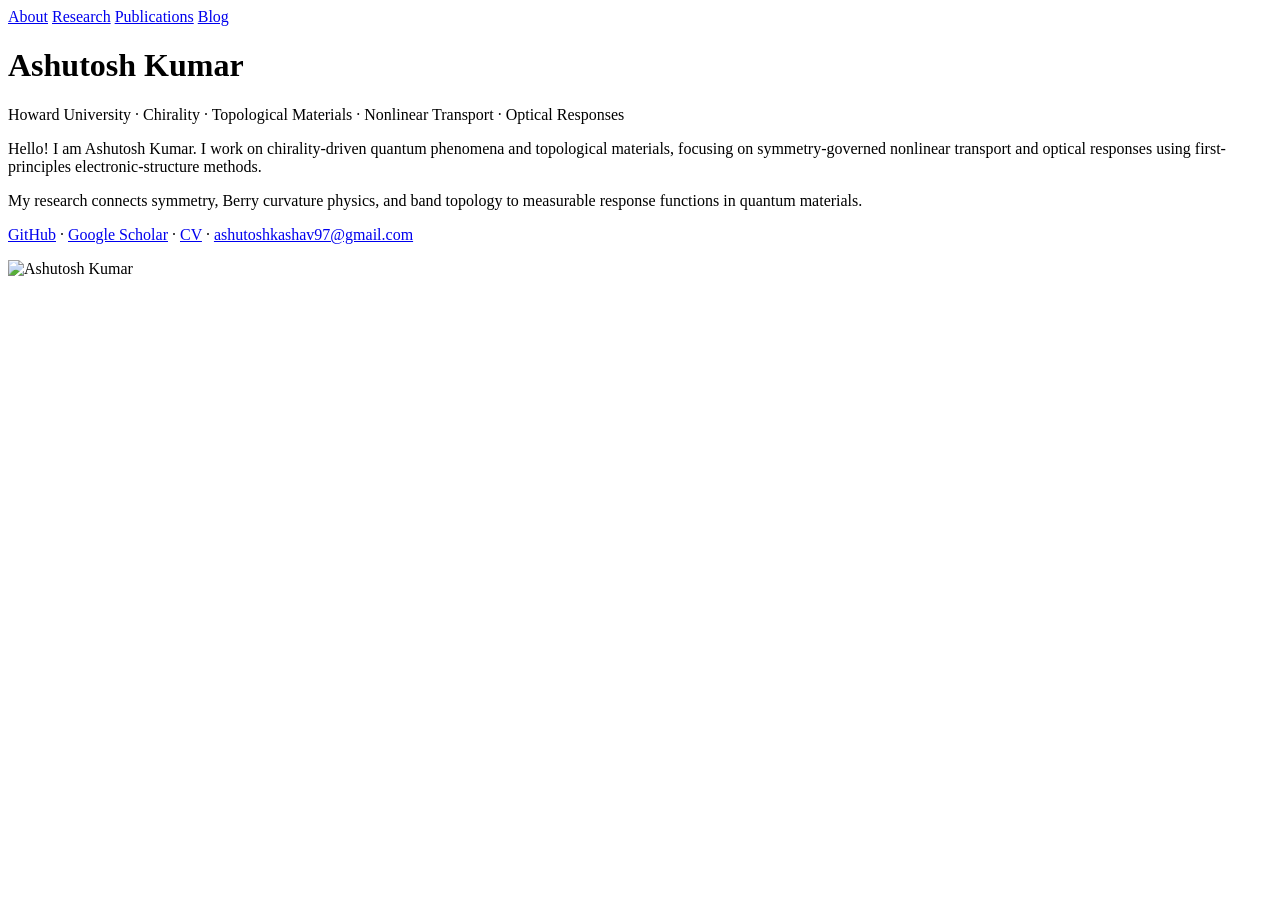
==== index.html @ 945f32e7 "Update index.html" ====
<!doctype html>
<html lang="en">
<head>
<meta charset="utf-8" />
<meta name="viewport" content="width=device-width,initial-scale=1" />
<title>Ashutosh Kumar | Howard University</title>
<link rel="stylesheet" href="assets/style.css" />
</head>
<body>

<header class="topbar">
  <nav class="nav">
    <a href="index.html" target="_blank" rel="noopener noreferrer">About</a>
    <a href="research.html" target="_blank" rel="noopener noreferrer">Research</a>
    <a href="publications.html" target="_blank" rel="noopener noreferrer">Publications</a>
    <a href="blog.html" target="_blank" rel="noopener noreferrer">Blog</a>
  </nav>
</header>

<main class="container">

<div class="hero">
  <div>
    <h1 class="name">
      <span class="first">Ashutosh</span> <span class="last">Kumar</span>
    </h1>

    <p class="subtitle">
      Howard University · Chirality · Topological Materials · Nonlinear Transport · Optical Responses
    </p>

    <p>
      Hello! I am Ashutosh Kumar. I work on chirality-driven quantum phenomena and
      topological materials, focusing on symmetry-governed nonlinear transport and
      optical responses using first-principles electronic-structure methods.
    </p>

    <p>
      My research connects symmetry, Berry curvature physics, and band topology
      to measurable response functions in quantum materials.
    </p>

    <p>
      <a href="https://github.com/ashutosh" target="_blank" rel="noopener noreferrer">GitHub</a> ·
      <a href="#" target="_blank" rel="noopener noreferrer">Google Scholar</a> ·
      <a href="#" target="_blank" rel="noopener noreferrer">CV</a> ·
      <a href="mailto:ashutoshkashav97@gmail.com">ashutoshkashav97@gmail.com</a>
    </p>
  </div>

  <div>
    <img src="assets/profile.jpg" class="photo" alt="Ashutosh Kumar">
  </div>
</div>

<div class="footer-line"></div>

</main>

</body>
</html>
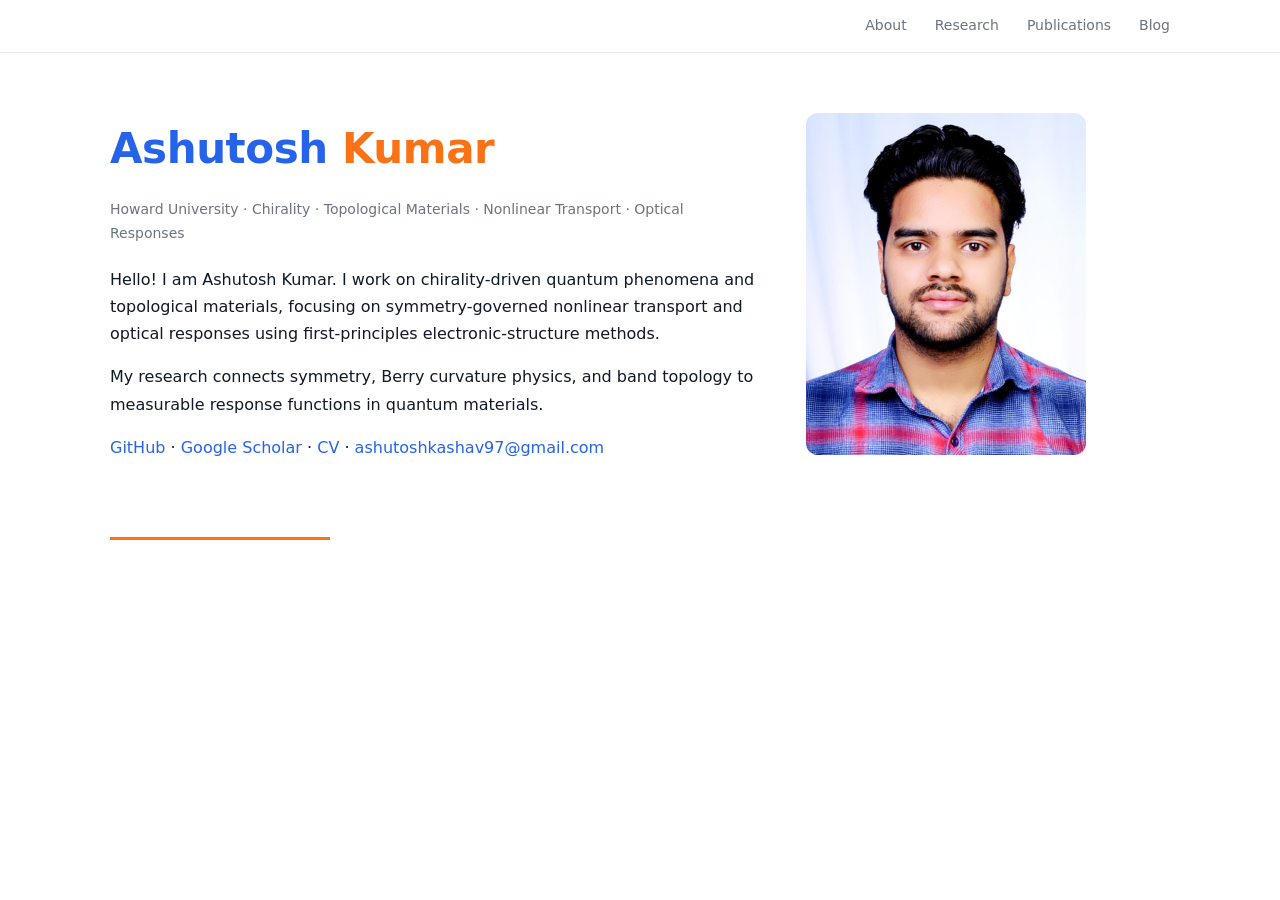
==== commit f3991d7c: "Update index.html" ====
--- a/index.html
+++ b/index.html
@@ -49,7 +49,7 @@
   </div>
 
   <div>
-    <img src="assets/profile.jpg" class="photo" alt="Ashutosh Kumar">
+    <img src="assets/ashutosh.jpg" class="photo" alt="Ashutosh Kumar">
   </div>
 </div>
 
--- a/assets/style.css
+++ b/assets/style.css
@@ -0,0 +1,121 @@
+:root{
+  --blue:#2563eb;
+  --orange:#f97316;
+  --text:#111827;
+  --muted:#6b7280;
+  --line:#e5e7eb;
+  --bg:#ffffff;
+}
+
+*{ box-sizing:border-box; }
+
+body{
+  margin:0;
+  font-family: system-ui,-apple-system,Segoe UI,Roboto,Helvetica,Arial;
+  background:var(--bg);
+  color:var(--text);
+  line-height:1.7;
+}
+
+a{ color:var(--blue); text-decoration:none; }
+a:hover{ text-decoration:underline; }
+
+/* top nav like your screenshot */
+.topbar{
+  position:sticky;
+  top:0;
+  background:#fff;
+  border-bottom:1px solid var(--line);
+  z-index:100;
+}
+
+.nav{
+  max-width:1100px;
+  margin:auto;
+  padding:14px 20px;
+  display:flex;
+  justify-content:flex-end;
+  gap:28px;
+  font-size:14px;
+}
+
+.nav a{ color:var(--muted); }
+.nav a:hover{ color:var(--text); }
+
+.container{
+  max-width:1100px;
+  margin:auto;
+  padding:60px 20px 100px;
+}
+
+.hero{
+  display:grid;
+  grid-template-columns:1.6fr 0.9fr;
+  gap:50px;
+  align-items:start;
+}
+
+.name{
+  font-size:42px;
+  margin:0 0 8px;
+  letter-spacing:-0.01em;
+}
+
+.name .first{ color:var(--blue); }
+.name .last{ color:var(--orange); }
+
+.subtitle{
+  color:var(--muted);
+  font-size:14px;
+  margin-bottom:20px;
+}
+
+.photo{
+  width:280px;
+  border-radius:12px;
+}
+
+h1.page-title{
+  font-size:32px;
+  margin:0 0 6px;
+  letter-spacing:-0.01em;
+}
+
+p.page-sub{
+  margin:0 0 18px;
+  color:var(--muted);
+  font-size:14px;
+}
+
+.divider{
+  height:1px;
+  background:var(--line);
+  margin:20px 0 22px;
+}
+
+h2{
+  font-size:20px;
+  margin:22px 0 10px;
+  border-bottom:1px solid var(--line);
+  padding-bottom:6px;
+}
+
+.card{
+  border:1px solid var(--line);
+  border-radius:14px;
+  padding:14px 16px;
+  margin:12px 0;
+  background:#fff;
+}
+
+.footer-line{
+  margin-top:60px;
+  width:220px;
+  height:3px;
+  background:var(--orange);
+}
+
+@media(max-width:900px){
+  .hero{ grid-template-columns:1fr; }
+  .photo{ margin-top:22px; width:240px; }
+}
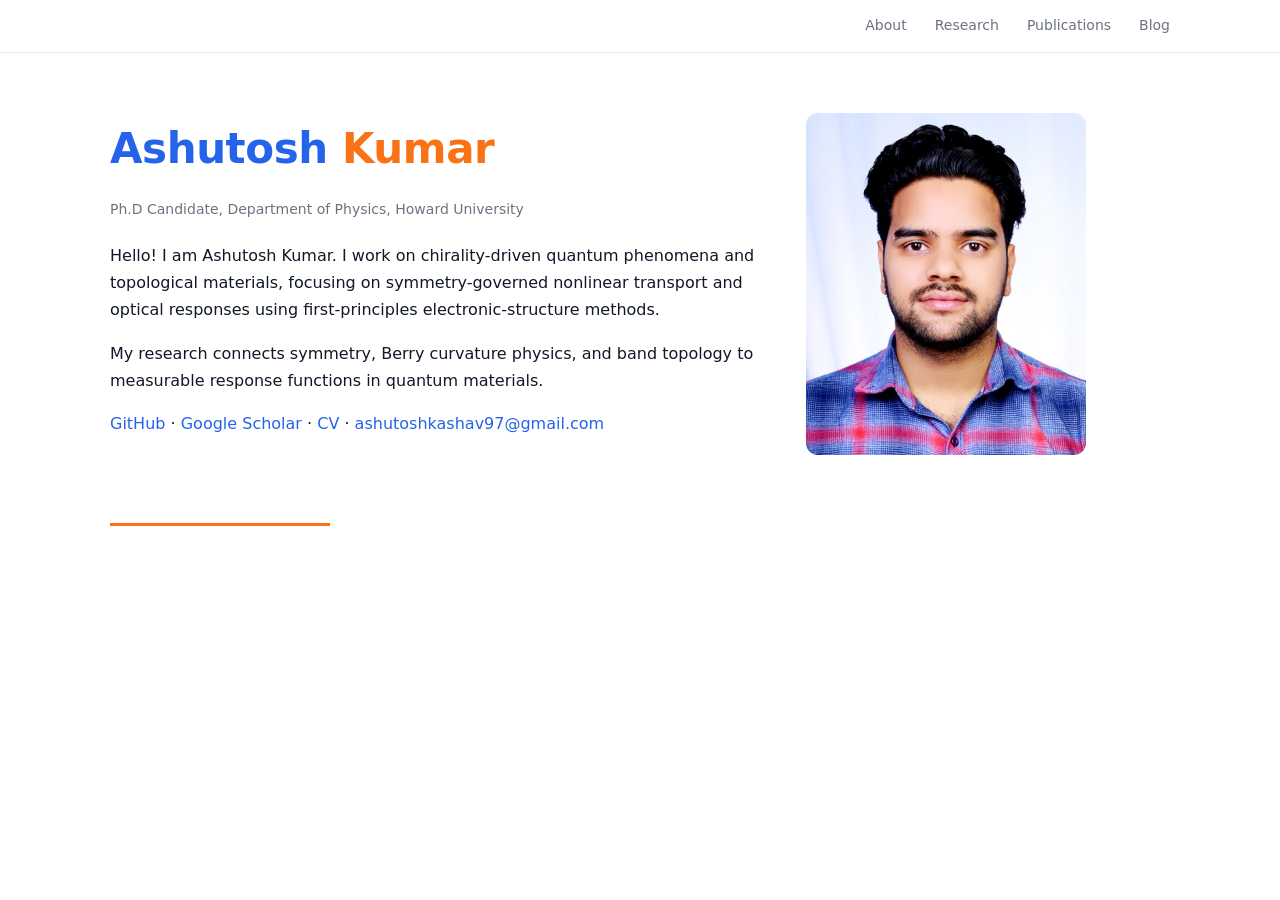
==== commit 9650d91d: "Update index.html" ====
--- a/index.html
+++ b/index.html
@@ -26,7 +26,7 @@
     </h1>
 
     <p class="subtitle">
-      Howard University · Chirality · Topological Materials · Nonlinear Transport · Optical Responses
+      Ph.D Candidate, Department of Physics, Howard University
     </p>
 
     <p>
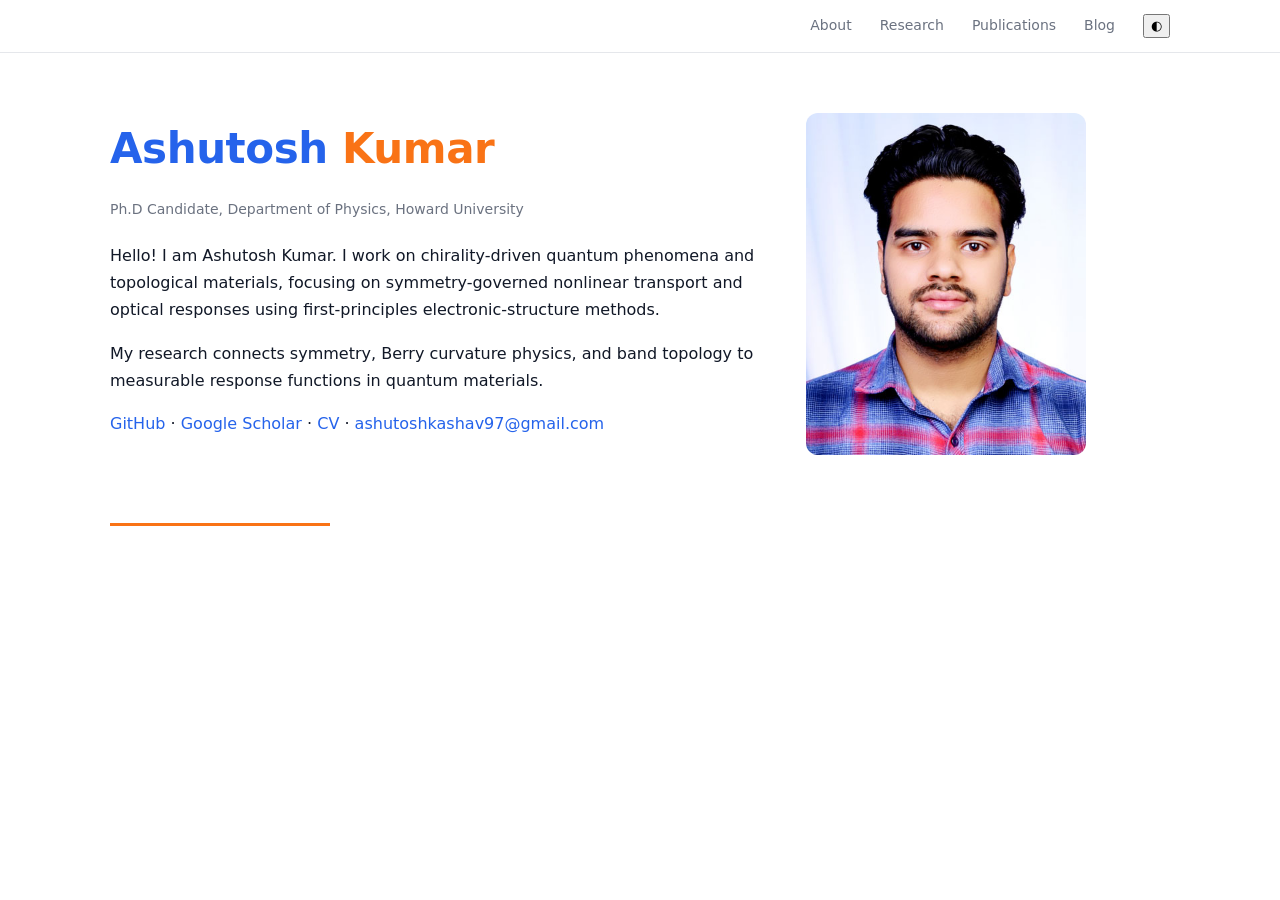
==== commit 821a834b: "Update index.html" ====
--- a/index.html
+++ b/index.html
@@ -9,12 +9,14 @@
 <body>
 
 <header class="topbar">
-  <nav class="nav">
-    <a href="index.html" target="_blank" rel="noopener noreferrer">About</a>
-    <a href="research.html" target="_blank" rel="noopener noreferrer">Research</a>
-    <a href="publications.html" target="_blank" rel="noopener noreferrer">Publications</a>
-    <a href="blog.html" target="_blank" rel="noopener noreferrer">Blog</a>
-  </nav>
+<nav class="nav">
+  <a href="index.html">About</a>
+  <a href="research.html">Research</a>
+  <a href="publications.html">Publications</a>
+  <a href="blog.html">Blog</a>
+
+  <button id="themeToggle" class="theme-btn" aria-label="Toggle dark mode" title="Toggle theme">◐</button>
+</nav>
 </header>
 
 <main class="container">
@@ -56,6 +58,20 @@
 <div class="footer-line"></div>
 
 </main>
+<script>
+  const root = document.documentElement;
+  const btn = document.getElementById("themeToggle");
 
+  // Apply saved theme on load
+  const saved = localStorage.getItem("theme");
+  if (saved) root.setAttribute("data-theme", saved);
+
+  btn.addEventListener("click", () => {
+    const isDark = root.getAttribute("data-theme") === "dark";
+    const next = isDark ? "light" : "dark";
+    root.setAttribute("data-theme", next);
+    localStorage.setItem("theme", next);
+  });
+</script>
 </body>
 </html>
--- a/assets/style.css
+++ b/assets/style.css
@@ -5,6 +5,13 @@
   --muted:#6b7280;
   --line:#e5e7eb;
   --bg:#ffffff;
+}
+:root[data-theme="dark"]{
+  --text:#e5e7eb;
+  --muted:#94a3b8;
+  --line:#1f2937;
+  --bg:#0b1220;
+  --panel:#0f1a31; /* for cards + navbar */
 }
 
 *{ box-sizing:border-box; }
@@ -24,7 +31,7 @@
 .topbar{
   position:sticky;
   top:0;
-  background:#fff;
+  background: var(--panel, #fff);
   border-bottom:1px solid var(--line);
   z-index:100;
 }
@@ -105,7 +112,7 @@
   border-radius:14px;
   padding:14px 16px;
   margin:12px 0;
-  background:#fff;
+  background: var(--panel, #fff);
 }
 
 .footer-line{
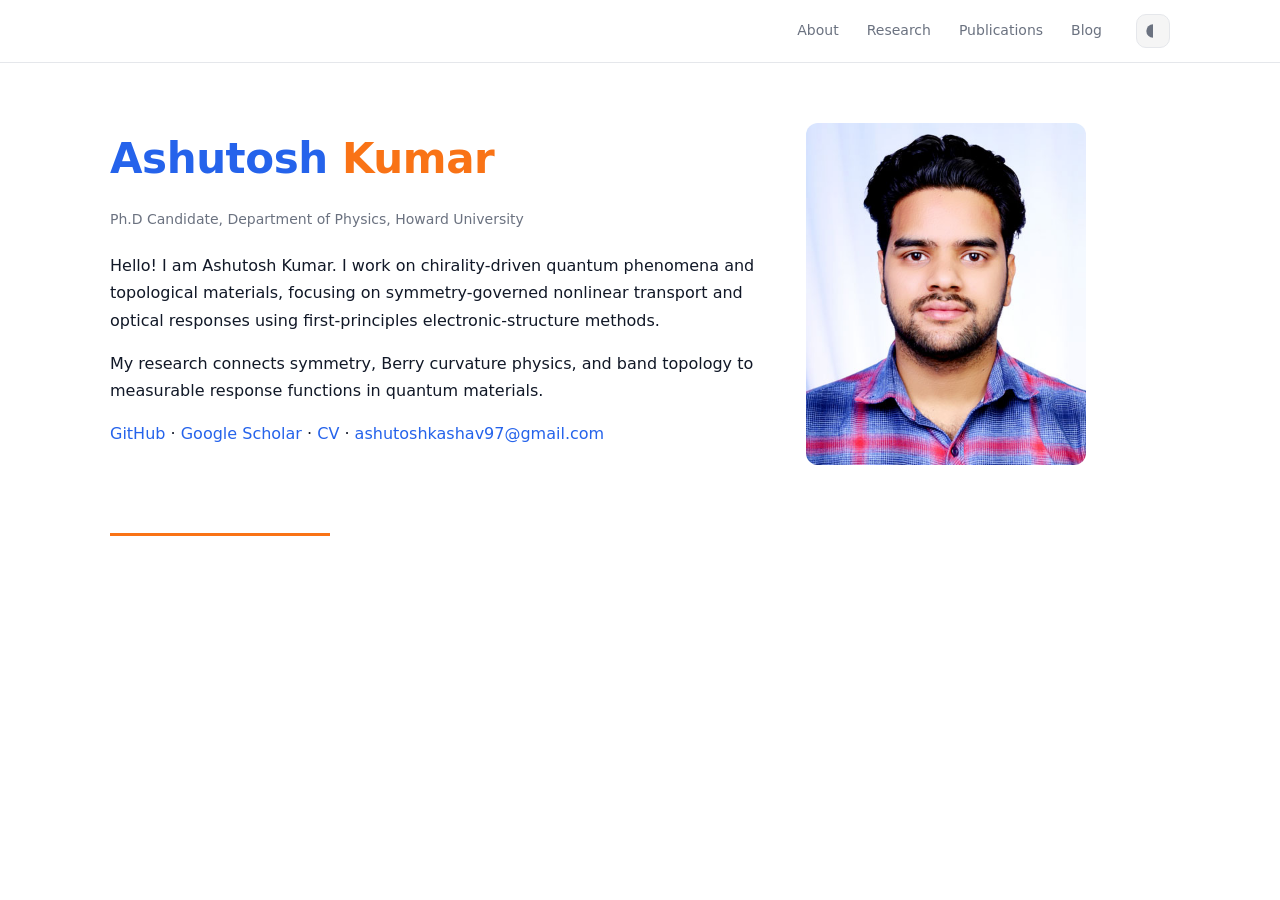
==== commit ecfa1802: "Update index.html" ====
--- a/index.html
+++ b/index.html
@@ -14,8 +14,12 @@
   <a href="research.html">Research</a>
   <a href="publications.html">Publications</a>
   <a href="blog.html">Blog</a>
-
-  <button id="themeToggle" class="theme-btn" aria-label="Toggle dark mode" title="Toggle theme">◐</button>
+<button id="themeToggle" class="theme-btn" type="button" aria-label="Toggle dark mode" title="Toggle dark mode">
+  <svg class="theme-icon" viewBox="0 0 24 24" aria-hidden="true">
+    <!-- half-moon icon -->
+    <path d="M12 2a10 10 0 100 20V2z"></path>
+  </svg>
+</button>
 </nav>
 </header>
 
@@ -59,10 +63,10 @@
 
 </main>
 <script>
+document.addEventListener("DOMContentLoaded", () => {
   const root = document.documentElement;
   const btn = document.getElementById("themeToggle");
 
-  // Apply saved theme on load
   const saved = localStorage.getItem("theme");
   if (saved) root.setAttribute("data-theme", saved);
 
@@ -72,6 +76,7 @@
     root.setAttribute("data-theme", next);
     localStorage.setItem("theme", next);
   });
+});
 </script>
 </body>
 </html>
--- a/assets/style.css
+++ b/assets/style.css
@@ -5,6 +5,7 @@
   --muted:#6b7280;
   --line:#e5e7eb;
   --bg:#ffffff;
+  --panel:#ffffff;
 }
 :root[data-theme="dark"]{
   --text:#e5e7eb;
@@ -126,3 +127,55 @@
   .hero{ grid-template-columns:1fr; }
   .photo{ margin-top:22px; width:240px; }
 }
+/* make nav vertically aligned */
+.nav{ align-items:center; }
+
+/* Toggle button */
+.theme-btn{
+  width:34px;
+  height:34px;
+  padding:0;
+  margin-left:6px;
+
+  display:inline-flex;
+  align-items:center;
+  justify-content:center;
+
+  border:1px solid var(--line);
+  border-radius:10px;
+  background:rgba(0,0,0,0.04);
+  color:var(--muted);
+
+  cursor:pointer;
+  -webkit-appearance:none;
+  appearance:none;
+
+  transition: background .2s ease, border-color .2s ease, color .2s ease, transform .12s ease;
+}
+
+.theme-btn:hover{
+  background:rgba(0,0,0,0.08);
+  color:var(--text);
+  transform: translateY(-1px);
+}
+
+.theme-btn:focus{
+  outline:none;
+  box-shadow: 0 0 0 3px rgba(37, 99, 235, 0.25);
+}
+
+/* Icon styling (SVG) */
+.theme-icon{
+  width:16px;
+  height:16px;
+  fill: currentColor;
+  display:block;
+}
+
+/* In dark mode: make the button readable */
+:root[data-theme="dark"] .theme-btn{
+  background: rgba(255,255,255,0.06);
+}
+:root[data-theme="dark"] .theme-btn:hover{
+  background: rgba(255,255,255,0.10);
+}
